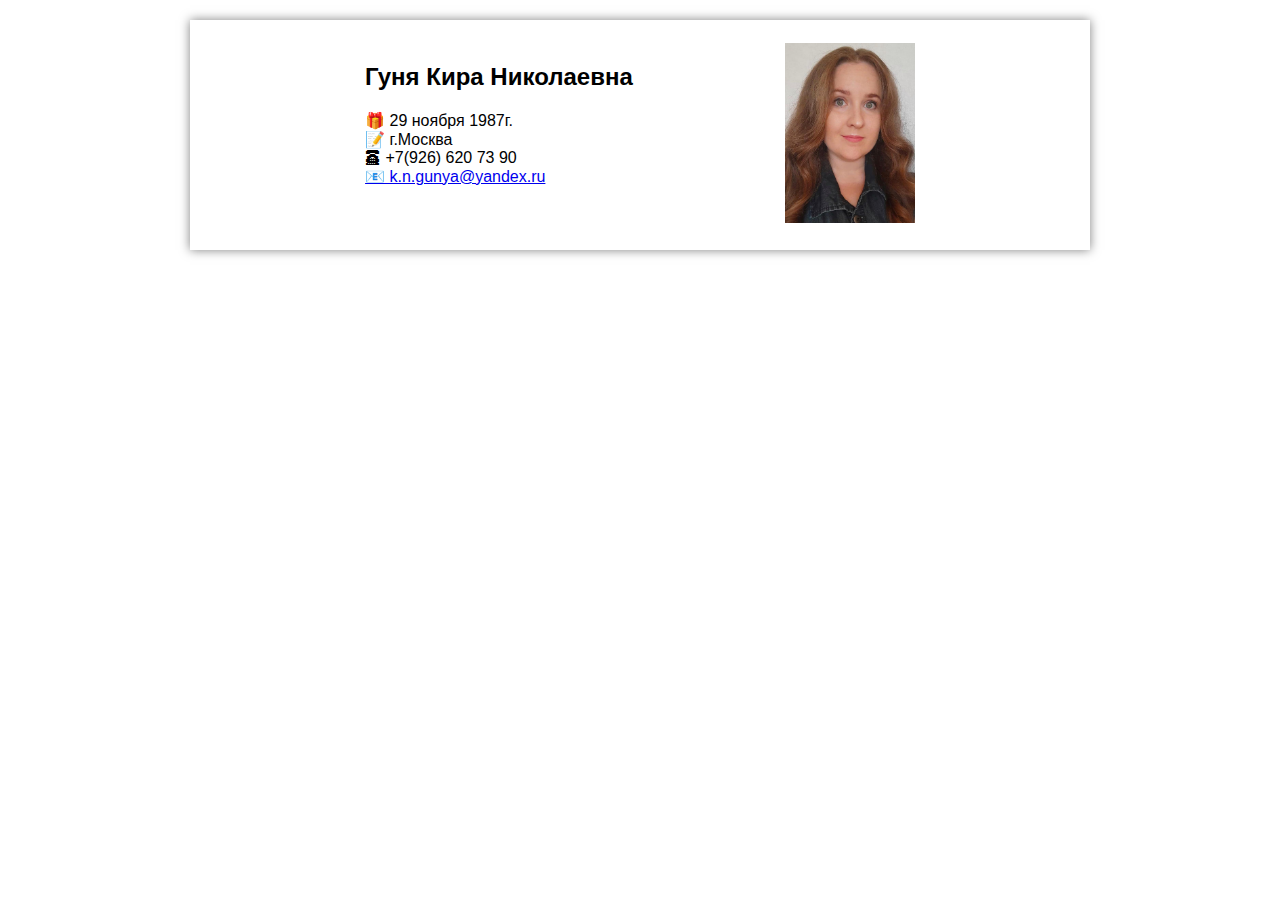
==== rezume.html @ 4decafca "Добавила шахматы, генератор, резюме" ====
<!DOCTYPE html>
<html>
<head>
	<meta charset="utf-8">
	<title>Гуня Кира Николаевна</title>
<style>
body {
	margin: 0;
	padding: 0;
	font-family: Arial, sans-serif;
	padding: 20px; 
	border: 3px solid #fff;
	box-sizing: border-box;
	box-shadow: 0 0 10px rgba(0,0,0,0.5);
	width: 900px;
	min-height: 100%;
	margin-top: 20px;
	margin-left: auto;
	margin-right: auto;
}
img {
	height: 180px;
}
h2 {
	text-align: center;
}
.top {
	display: flex;
	justify-content: space-evenly;
}
.contact {
	text-align: flex-start;
}
.name {
	background: blue;
	border: 1px solid blue;
	box-sizing: border-box;
	box-shadow: 0 0 10px rgba(0,0,0,0.5);
	width: 100px;
	min-height: 100%;
	align-items: flex-start;
	
}
</style>
</head>
<body>
	<div class="top">
		<div class="contact">
			<h2>Гуня Кира Николаевна</h2>
			<p>
				&#127873 29 ноября 1987г.</br>
				&#128221 г.Москва</br>
				&#128384  +7(926) 620 73 90</br>
				<a href="mailto:k.n.gunya@yandex.ru">&#128231 k.n.gunya@yandex.ru</a>
			</p>
		</div>
		<div>
			<img src="images/Glavnaya.jpg">
		</div>
	</div>
	
</body>
</html>
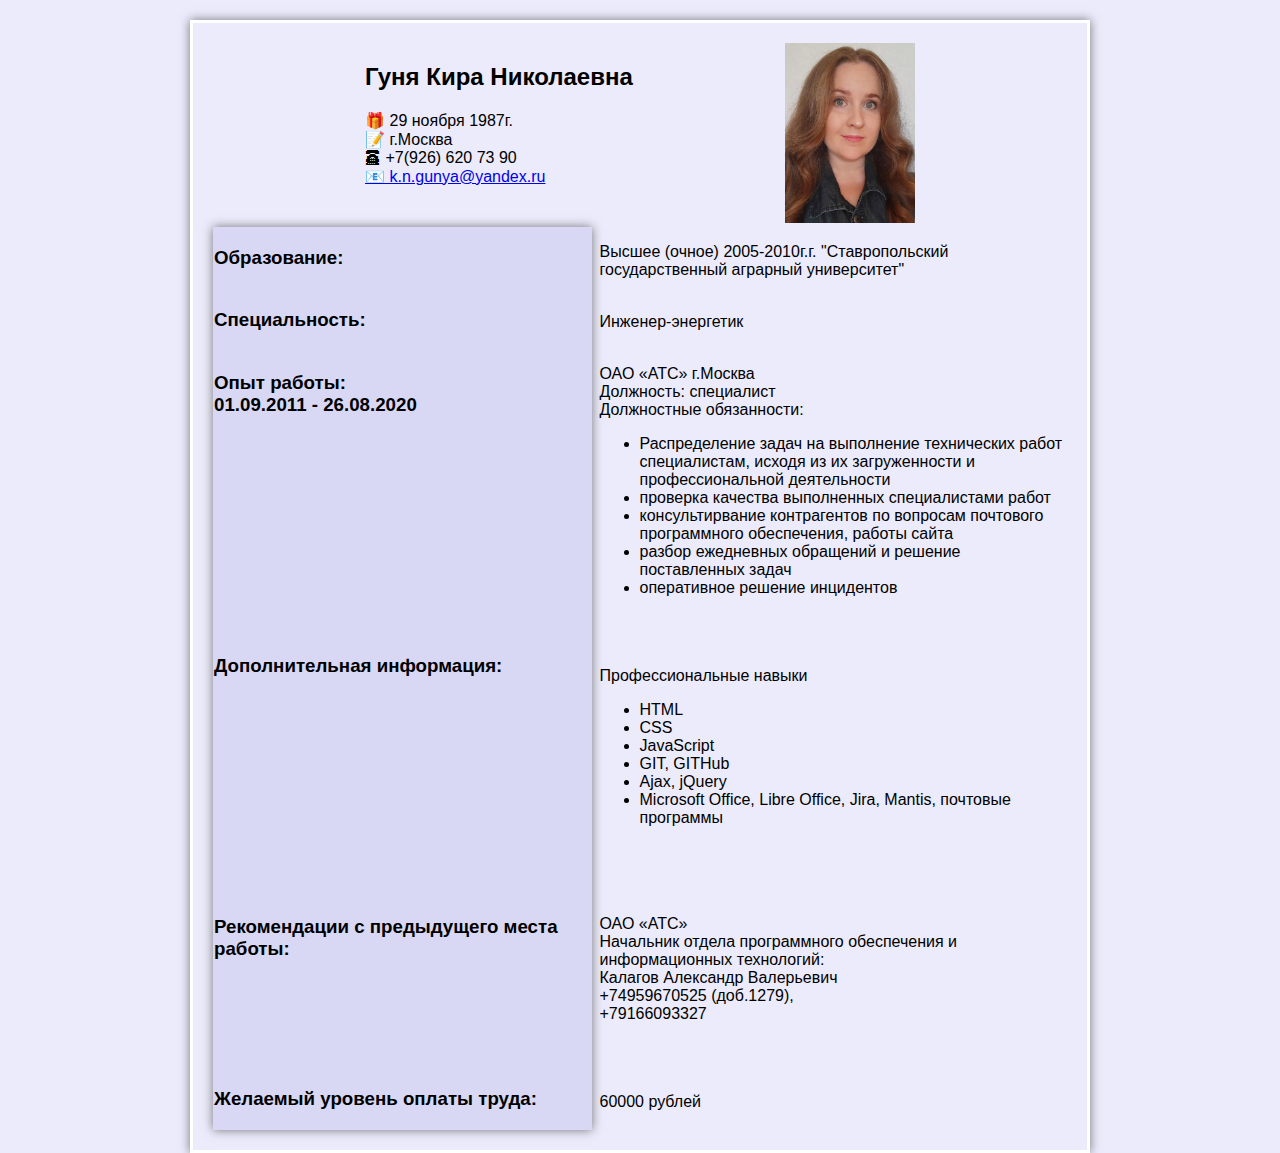
==== commit 9575aca2: "Дописала резюме" ====
--- a/rezume.html
+++ b/rezume.html
@@ -10,6 +10,7 @@
 	font-family: Arial, sans-serif;
 	padding: 20px; 
 	border: 3px solid #fff;
+	background-color: #ebebfb;
 	box-sizing: border-box;
 	box-shadow: 0 0 10px rgba(0,0,0,0.5);
 	width: 900px;
@@ -31,15 +32,23 @@
 .contact {
 	text-align: flex-start;
 }
-.name {
-	background: blue;
-	border: 1px solid blue;
+.column {
+	display: flex;
+	justify-content: space-evenly;
+}
+.col1 {
+	background: #d8d8f5;
+	border: 1px solid #d8d8f5;
 	box-sizing: border-box;
 	box-shadow: 0 0 10px rgba(0,0,0,0.5);
-	width: 100px;
+	width: 100%;
 	min-height: 100%;
 	align-items: flex-start;
-	
+}
+.col2 {
+	text-align: left;
+	padding-left: 8px;
+
 }
 </style>
 </head>
@@ -58,6 +67,72 @@
 			<img src="images/Glavnaya.jpg">
 		</div>
 	</div>
-	
+		<div class="column">
+			<div class="col1">
+				<h3>Образование:</br></br></h3>
+				<h3>Специальность:</br></br></h3>
+				<h3>Опыт работы:</br>01.09.2011 - 26.08.2020</br></br></br></br></br></br></br></br></br></br></br></h3>
+				<h3>Дополнительная информация:</br></br></br></br></br></br></br></br></br></br></br></h3>
+				<h3>Рекомендации с предыдущего места работы:</br></br></br></br></br></br></h3>
+				<h3>Желаемый уровень оплаты труда:</h3>
+			</div>
+			<div class="col2">
+				<p>Высшее (очное) 2005-2010г.г. "Ставропольский государственный аграрный университет"</br></br></p>
+				<p>Инженер-энергетик</br></br></p>
+				<p>ОАО «АТС» г.Москва</br>Должность: специалист</br>Должностные обязанности:</p>
+					<ul>
+						<li>Распределение задач на выполнение технических работ
+							специалистам, исходя из их загруженности и
+							профессиональной деятельности
+						</li>
+						<li>
+							проверка качества выполненных специалистами работ
+						</li>
+						<li>
+							консультирвание контрагентов по вопросам почтового
+							программного обеспечения, работы сайта
+						</li>
+						<li>
+							разбор ежедневных обращений и решение поставленных задач
+						</li>
+						<li>
+							оперативное решение инцидентов</br></br></br></br>
+						</li>
+					</ul>
+				</p>
+				<p>
+					Профессиональные навыки
+				</p>
+				<p>
+					<ul>
+						<li>
+							HTML
+						</li>
+						<li>
+							CSS
+						</li>
+						<li>
+							JavaScript
+						</li>
+						<li>
+							GIT, GITHub 
+						</li>
+						<li>
+							Ajax, jQuery
+						</li>
+						<li>
+							Microsoft Office, Libre Office, Jira, Mantis, почтовые программы</br></br></br></br></br>
+						</li>
+					</ul>
+				</p>
+				<p>
+					ОАО «АТС»</br>
+					Начальник отдела программного обеспечения и информационных технологий:</br>
+					Калагов Александр Валерьевич</br>
+					+74959670525 (доб.1279),</br> +79166093327</br></br></br></br>
+				</p>
+				<p>60000 рублей</p>
+			</div>
+		</div>
 </body>
 </html>